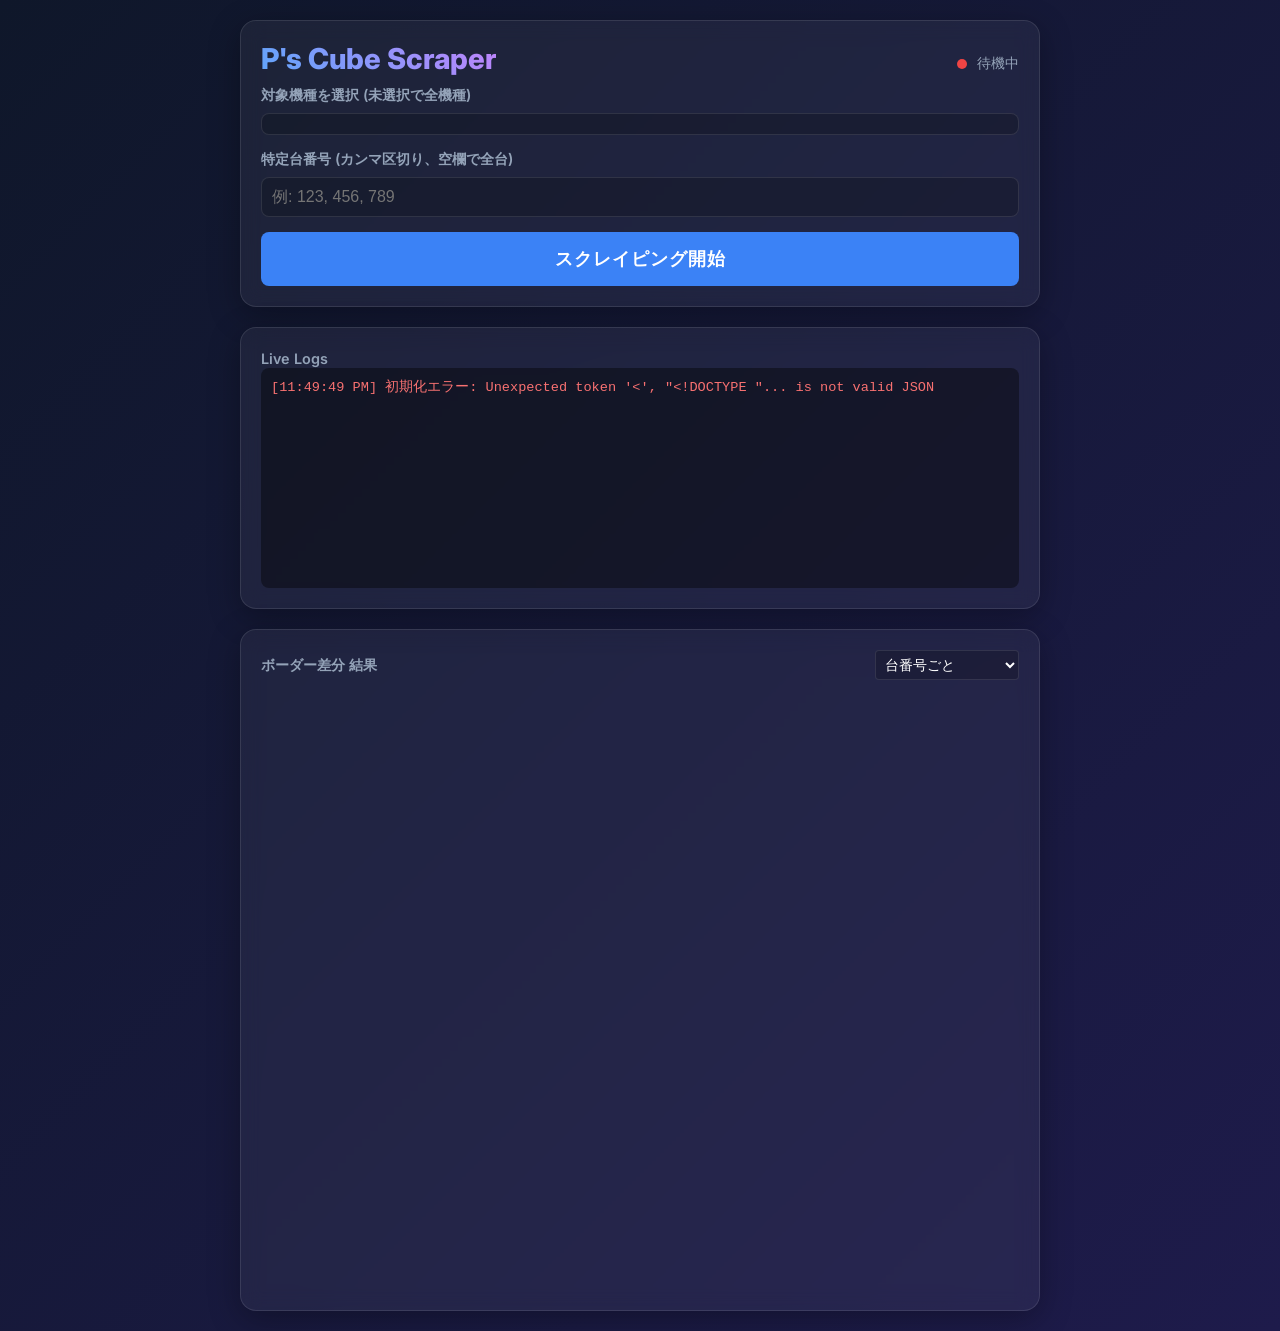
==== static/index.html @ 3b4275c7 "initial" ====
<!DOCTYPE html>
<html lang="ja">
<head>
    <meta charset="UTF-8">
    <meta name="viewport" content="width=device-width, initial-scale=1.0">
    <title>Pachinko Scraper Dashboard</title>
    <script src="https://cdn.plot.ly/plotly-2.27.0.min.js"></script>
    <link href="https://fonts.googleapis.com/css2?family=Inter:wght@400;600;800&display=swap" rel="stylesheet">
    <style>
        :root {
            --bg-gradient: linear-gradient(135deg, #0f172a 0%, #1e1b4b 100%);
            --glass-bg: rgba(255, 255, 255, 0.05);
            --glass-border: rgba(255, 255, 255, 0.1);
            --accent-blue: #3b82f6;
            --accent-blue-hover: #2563eb;
            --accent-red: #ef4444;
            --text-main: #f8fafc;
            --text-muted: #94a3b8;
        }

        body {
            font-family: 'Inter', sans-serif;
            background: var(--bg-gradient);
            color: var(--text-main);
            margin: 0;
            padding: 20px;
            min-height: 100vh;
            display: flex;
            flex-direction: column;
            align-items: center;
        }

        .container {
            width: 100%;
            max-width: 800px;
            display: flex;
            flex-direction: column;
            gap: 20px;
        }

        h1 {
            font-size: 1.8rem;
            font-weight: 800;
            margin: 0;
            text-align: center;
            background: -webkit-linear-gradient(45deg, #60a5fa, #c084fc);
            -webkit-background-clip: text;
            -webkit-text-fill-color: transparent;
        }

        .glass-panel {
            background: var(--glass-bg);
            border: 1px solid var(--glass-border);
            border-radius: 16px;
            padding: 20px;
            backdrop-filter: blur(10px);
            -webkit-backdrop-filter: blur(10px);
            box-shadow: 0 8px 32px 0 rgba(0, 0, 0, 0.3);
        }

        .form-group {
            margin-bottom: 15px;
            display: flex;
            flex-direction: column;
            gap: 8px;
        }

        label {
            font-size: 0.9rem;
            font-weight: 600;
            color: var(--text-muted);
        }

        select, input[type="text"] {
            background: rgba(0, 0, 0, 0.2);
            border: 1px solid var(--glass-border);
            border-radius: 8px;
            color: var(--text-main);
            padding: 10px;
            font-size: 1rem;
            outline: none;
            transition: border-color 0.3s;
        }

        select:focus, input[type="text"]:focus {
            border-color: var(--accent-blue);
        }

        /* Checkbox styling */
        .checkbox-group {
            display: grid;
            grid-template-columns: repeat(auto-fill, minmax(140px, 1fr));
            gap: 10px;
            max-height: 200px;
            overflow-y: auto;
            padding: 10px;
            background: rgba(0,0,0,0.2);
            border-radius: 8px;
            border: 1px solid var(--glass-border);
        }

        .checkbox-label {
            display: flex;
            align-items: center;
            gap: 8px;
            font-size: 0.85rem;
            cursor: pointer;
        }

        button {
            background: var(--accent-blue);
            color: white;
            border: none;
            padding: 15px;
            border-radius: 8px;
            font-size: 1.1rem;
            font-weight: 600;
            cursor: pointer;
            transition: all 0.3s ease;
            text-transform: uppercase;
            letter-spacing: 1px;
            width: 100%;
        }

        button:hover {
            background: var(--accent-blue-hover);
            transform: translateY(-2px);
            box-shadow: 0 4px 15px rgba(59, 130, 246, 0.4);
        }

        button:disabled {
            background: #475569;
            cursor: not-allowed;
            transform: none;
            box-shadow: none;
        }

        .status-indicator {
            display: flex;
            align-items: center;
            justify-content: center;
            gap: 10px;
            margin-top: 10px;
            font-size: 0.9rem;
            color: var(--text-muted);
        }

        .dot {
            width: 10px;
            height: 10px;
            background-color: #ef4444; /* Default red */
            border-radius: 50%;
            transition: background-color 0.3s;
        }

        .dot.active {
            background-color: #22c55e;
            box-shadow: 0 0 10px #22c55e;
        }

        #log-container {
            height: 200px;
            overflow-y: auto;
            background: rgba(0, 0, 0, 0.4);
            border-radius: 8px;
            padding: 10px;
            font-family: monospace;
            font-size: 0.85rem;
            display: flex;
            flex-direction: column;
            gap: 5px;
        }

        .log-entry {
            word-wrap: break-word;
        }
        .log-INFO { color: #60a5fa; }
        .log-WARNING { color: #facc15; }
        .log-ERROR { color: #f87171; }

        #chart-container {
            width: 100%;
            min-height: 600px;
        }
        
        .header-actions {
            display: flex;
            justify-content: space-between;
            align-items: center;
            margin-bottom: 10px;
        }

        /* Scrollbar styles */
        ::-webkit-scrollbar { width: 8px; }
        ::-webkit-scrollbar-track { background: transparent; }
        ::-webkit-scrollbar-thumb { background: rgba(255,255,255,0.2); border-radius: 4px; }
        ::-webkit-scrollbar-thumb:hover { background: rgba(255,255,255,0.4); }

    </style>
</head>
<body>

<div class="container">
    <div class="glass-panel">
        <div class="header-actions">
            <h1>P's Cube Scraper</h1>
            <div class="status-indicator">
                <div class="dot" id="status-dot"></div>
                <span id="status-text">待機中</span>
            </div>
        </div>

        <div class="form-group">
            <label>対象機種を選択 (未選択で全機種)</label>
            <div class="checkbox-group" id="models-container">
                <!-- Checkboxes will be populated here -->
            </div>
        </div>

        <div class="form-group">
            <label for="specific-machines">特定台番号 (カンマ区切り、空欄で全台)</label>
            <input type="text" id="specific-machines" placeholder="例: 123, 456, 789">
        </div>

        <button id="start-btn" onclick="startScraping()">スクレイピング開始</button>
    </div>

    <div class="glass-panel">
        <label>Live Logs</label>
        <div id="log-container"></div>
    </div>

    <div class="glass-panel">
        <div class="header-actions">
            <label>ボーダー差分 結果</label>
            <select id="view-mode" onchange="renderChart()" style="padding: 5px; font-size: 0.9rem; background: rgba(0,0,0,0.2); color: white; border: 1px solid var(--glass-border); border-radius: 4px;">
                <option value="machine">台番号ごと</option>
                <option value="model">機種ごと（平均）</option>
            </select>
        </div>
        <div id="chart-container"></div>
    </div>
</div>

<script>
    let ws;
    let chartData = {}; // Format: { "machine_num": { data } }
    
    // UI Elements
    const modelsContainer = document.getElementById('models-container');
    const startBtn = document.getElementById('start-btn');
    const logContainer = document.getElementById('log-container');
    const statusDot = document.getElementById('status-dot');
    const statusText = document.getElementById('status-text');
    const specificMachines = document.getElementById('specific-machines');

    // Initialize
    async function init() {
        try {
            // Fetch models
            const res = await fetch('/api/models');
            const models = await res.json();
            
            models.forEach(model => {
                const label = document.createElement('label');
                label.className = 'checkbox-label';
                label.innerHTML = `<input type="checkbox" value="${model}"> ${model}`;
                modelsContainer.appendChild(label);
            });

            // Fetch initial status and data
            const statusRes = await fetch('/api/status');
            const statusData = await statusRes.json();
            
            if (statusData.is_scraping) {
                setScrapingState(true);
            }
            if (statusData.data && Object.keys(statusData.data).length > 0) {
                chartData = statusData.data;
                renderChart();
            }

            // Connect WebSocket
            connectWebSocket();
            
        } catch (e) {
            appendLog('ERROR', `初期化エラー: ${e.message}`);
        }
    }

    function connectWebSocket() {
        const protocol = window.location.protocol === 'https:' ? 'wss:' : 'ws:';
        ws = new WebSocket(`${protocol}//${window.location.host}/ws`);
        
        ws.onopen = () => appendLog('INFO', 'WebSocket接続完了');
        
        ws.onmessage = (event) => {
            const data = JSON.parse(event.data);
            if (data.type === 'log') {
                appendLog(data.level || 'INFO', data.message);
            } else if (data.type === 'progress') {
                chartData = data.data; // Update local data
                renderChart(); // Redraw chart
            } else if (data.type === 'done') {
                setScrapingState(false);
                appendLog('INFO', '処理が完了しました。');
            }
        };
        
        ws.onclose = () => {
            appendLog('WARNING', 'WebSocket切断。5秒後に再接続します...');
            setTimeout(connectWebSocket, 5000);
        };
    }

    async function startScraping() {
        const selectedModels = Array.from(modelsContainer.querySelectorAll('input:checked')).map(cb => cb.value);
        const machines = specificMachines.value;

        const payload = {
            models: selectedModels.length > 0 ? selectedModels : null,
            specific_machines: machines
        };

        try {
            const res = await fetch('/api/run', {
                method: 'POST',
                headers: { 'Content-Type': 'application/json' },
                body: JSON.stringify(payload)
            });
            const result = await res.json();
            
            if (result.status === 'success') {
                setScrapingState(true);
                // Clear previous chart
                chartData = {};
                renderChart();
            } else {
                appendLog('ERROR', result.message);
            }
        } catch (e) {
            appendLog('ERROR', `リクエストエラー: ${e.message}`);
        }
    }

    function setScrapingState(isScraping) {
        startBtn.disabled = isScraping;
        if (isScraping) {
            statusDot.classList.add('active');
            statusText.textContent = "実行中";
        } else {
            statusDot.classList.remove('active');
            statusText.textContent = "待機中";
        }
    }

    function appendLog(level, message) {
        const div = document.createElement('div');
        div.className = `log-entry log-${level}`;
        const time = new Date().toLocaleTimeString();
        div.textContent = `[${time}] ${message}`;
        logContainer.appendChild(div);
        logContainer.scrollTop = logContainer.scrollHeight;
    }

    function renderChart() {
        if (Object.keys(chartData).length === 0) return;

        const viewMode = document.getElementById('view-mode') ? document.getElementById('view-mode').value : 'machine';

        const categories = [];
        const borderDiffMed = [];
        const minVals = [];
        const maxVals = [];
        const colors = [];
        const hoverTexts = [];

        if (viewMode === 'machine') {
            const entries = Object.entries(chartData);
            // We will display them as: ModelName (MachineNum)
            entries.forEach(([machineNum, data]) => {
                const label = `${data["機種名"]} (${machineNum})`;
                categories.push(label);
                
                const diffMed = data["ボーダー差(med)"] || 0;
                borderDiffMed.push(diffMed);
                
                minVals.push(data["ボーダー差(min)"] || 0);
                maxVals.push(data["ボーダー差(max)"] || 0);
                
                colors.push(diffMed >= 0 ? '#3b82f6' : '#ef4444');
                
                hoverTexts.push(`回転率(med): ${data["回転率(med)"]}<br>最終差玉: ${data["最終差玉"]}<br>累計スタート: ${data["累計スタート"]}`);
            });
        } else {
            const modelGroups = {};
            Object.values(chartData).forEach(data => {
                const diffMed = data["ボーダー差(med)"] || 0;
                // 外れ値を除外 (+-8の範囲外)
                if (diffMed < -8 || diffMed > 8) {
                    return;
                }

                const modelName = data["機種名"];
                if (!modelGroups[modelName]) {
                    modelGroups[modelName] = { medSum: 0, minSum: 0, maxSum: 0, count: 0 };
                }
                modelGroups[modelName].medSum += diffMed;
                modelGroups[modelName].minSum += (data["ボーダー差(min)"] || 0);
                modelGroups[modelName].maxSum += (data["ボーダー差(max)"] || 0);
                modelGroups[modelName].count += 1;
            });

            Object.entries(modelGroups).forEach(([modelName, group]) => {
                if (group.count === 0) return;
                
                categories.push(modelName);
                
                const avgMed = group.medSum / group.count;
                borderDiffMed.push(avgMed);
                
                minVals.push(group.minSum / group.count);
                maxVals.push(group.maxSum / group.count);
                
                colors.push(avgMed >= 0 ? '#3b82f6' : '#ef4444');
                
                hoverTexts.push(`集計台数: ${group.count}台<br>平均ボーダー差(med): ${avgMed.toFixed(2)}`);
            });
        }

        const traceMain = {
            y: categories,
            x: borderDiffMed,
            type: 'bar',
            orientation: 'h',
            marker: { color: colors },
            width: 0.5,
            hovertext: hoverTexts,
            hoverinfo: 'x+text',
            name: 'ボーダー差分(med)',
            error_x: {
                type: 'data',
                symmetric: false,
                array: maxVals.map((max, i) => Math.max(0, max - borderDiffMed[i])),
                arrayminus: minVals.map((min, i) => Math.max(0, borderDiffMed[i] - min)),
                visible: true,
                color: '#fff',
                thickness: 2,
                width: 5
            }
        };

        const shapes = [];
        for (let i = 0; i < categories.length; i++) {
            if (i % 2 === 0) {
                shapes.push({
                    type: 'rect',
                    xref: 'paper',
                    yref: 'y',
                    x0: 0,
                    x1: 1,
                    y0: i - 0.5,
                    y1: i + 0.5,
                    fillcolor: 'rgba(255,255,255,0.05)',
                    line: { width: 0 },
                    layer: 'below'
                });
            }
        }

        // Determine max absolute range to keep 0 strictly in the center if desired
        // But auto-range also naturally keeps 0 visible. We will let it auto-scale.

        // Calculate dynamic height
        const minRowHeight = 35; // 1行あたりのピクセル数
        const calculatedHeight = Math.max(600, categories.length * minRowHeight + 150); // 上下のマージン用に150px確保

        const layout = {
            height: calculatedHeight,
            plot_bgcolor: 'transparent',
            paper_bgcolor: 'transparent',
            font: { color: '#f8fafc', family: 'Inter' },
            margin: { l: 200, r: 20, t: 20, b: 40 },
            xaxis: { 
                title: 'ボーダー差分',
                gridcolor: 'rgba(255,255,255,0.1)',
                zeroline: true,
                zerolinecolor: 'rgba(255,255,255,0.5)',
                zerolinewidth: 2,
                dtick: 2,
                range: [-8, 8]
            },
            yaxis: { 
                autorange: 'reversed' // Show top to bottom
            },
            shapes: shapes,
            showlegend: false
        };

        const config = { responsive: true, displayModeBar: false };

        Plotly.newPlot('chart-container', [traceMain], layout, config);
    }

    // Run init on load
    init();

</script>
</body>
</html>
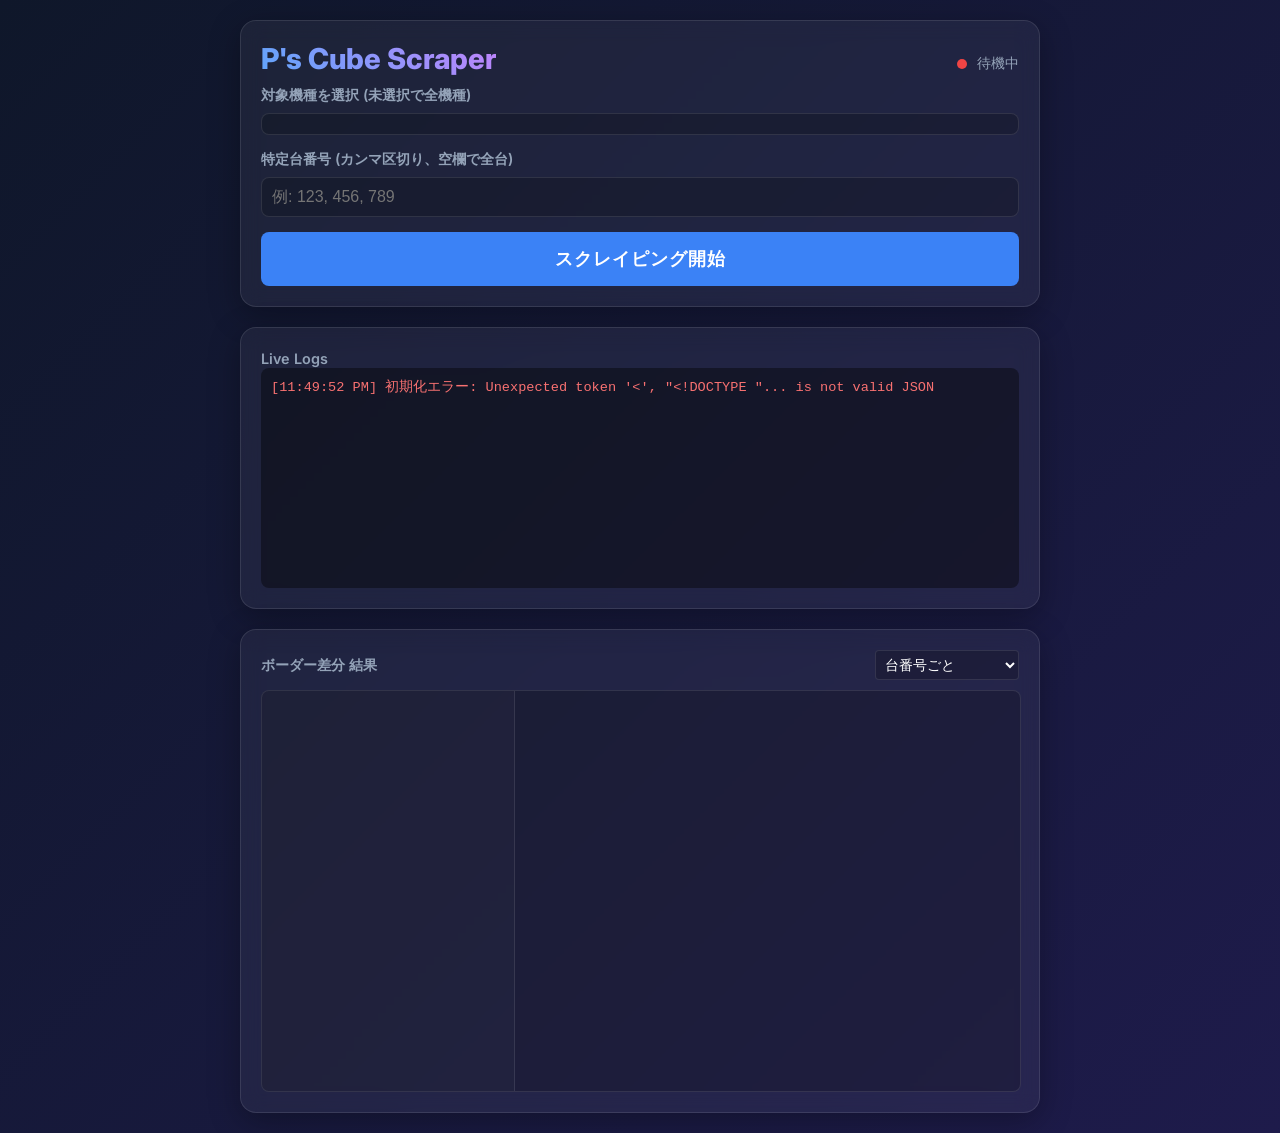
==== commit 6287a6aa: "s" ====
--- a/static/index.html
+++ b/static/index.html
@@ -178,9 +178,74 @@
         .log-WARNING { color: #facc15; }
         .log-ERROR { color: #f87171; }
 
-        #chart-container {
+        .dashboard-layout {
+            display: flex;
             width: 100%;
-            min-height: 600px;
+            border: 1px solid var(--glass-border);
+            border-radius: 8px;
+            background: rgba(0,0,0,0.2);
+            overflow: hidden;
+            min-height: 400px;
+        }
+
+        .labels-container {
+            flex: 1;
+            min-width: 0;
+            overflow-x: auto;
+            border-right: 1px solid var(--glass-border);
+            background: rgba(255,255,255,0.02);
+            scrollbar-width: thin;
+            direction: rtl;
+            cursor: grab;
+        }
+        .labels-container:active {
+            cursor: grabbing;
+        }
+
+        .labels-inner {
+            display: flex;
+            flex-direction: column;
+            direction: ltr;
+            text-align: right;
+            width: max-content;
+            min-width: 100%;
+            padding-right: 10px;
+            padding-left: 10px;
+            box-sizing: border-box;
+            user-select: none;
+            -webkit-user-select: none;
+        }
+
+        .label-item {
+            height: 35px;
+            line-height: 35px;
+            white-space: nowrap;
+            font-size: 0.85rem;
+            color: var(--text-main);
+            font-family: 'Inter', sans-serif;
+        }
+
+        .plot-container {
+            flex: 2;
+            min-width: 0;
+            overflow-x: auto;
+            scrollbar-width: thin;
+            cursor: grab;
+        }
+        .plot-container:active {
+            cursor: grabbing;
+        }
+
+        /* Custom scrollbars inside dashboard */
+        .labels-container::-webkit-scrollbar,
+        .plot-container::-webkit-scrollbar {
+            height: 8px;
+            background: rgba(0,0,0,0.1);
+        }
+        .labels-container::-webkit-scrollbar-thumb,
+        .plot-container::-webkit-scrollbar-thumb {
+            background: rgba(255,255,255,0.2);
+            border-radius: 4px;
         }
         
         .header-actions {
@@ -190,11 +255,20 @@
             margin-bottom: 10px;
         }
 
-        /* Scrollbar styles */
+        /* Global Scrollbar styles */
         ::-webkit-scrollbar { width: 8px; }
         ::-webkit-scrollbar-track { background: transparent; }
         ::-webkit-scrollbar-thumb { background: rgba(255,255,255,0.2); border-radius: 4px; }
         ::-webkit-scrollbar-thumb:hover { background: rgba(255,255,255,0.4); }
+
+        @media (max-width: 480px) {
+            h1 { font-size: 1.4rem; }
+            .container { padding: 10px; gap: 15px; }
+            .glass-panel { padding: 15px; }
+            .label-item { font-size: 0.75rem; }
+            .labels-container { flex: 1; }
+            .plot-container { flex: 2; }
+        }
 
     </style>
 </head>
@@ -238,7 +312,14 @@
                 <option value="model">機種ごと（平均）</option>
             </select>
         </div>
-        <div id="chart-container"></div>
+        <div class="dashboard-layout">
+            <div class="labels-container" id="labels-container">
+                <div class="labels-inner" id="labels-inner"></div>
+            </div>
+            <div class="plot-container" id="plot-container">
+                <div id="chart-container"></div>
+            </div>
+        </div>
     </div>
 </div>
 
@@ -377,7 +458,6 @@
 
         if (viewMode === 'machine') {
             const entries = Object.entries(chartData);
-            // We will display them as: ModelName (MachineNum)
             entries.forEach(([machineNum, data]) => {
                 const label = `${data["機種名"]} (${machineNum})`;
                 categories.push(label);
@@ -396,10 +476,7 @@
             const modelGroups = {};
             Object.values(chartData).forEach(data => {
                 const diffMed = data["ボーダー差(med)"] || 0;
-                // 外れ値を除外 (+-8の範囲外)
-                if (diffMed < -8 || diffMed > 8) {
-                    return;
-                }
+                if (diffMed < -8 || diffMed > 8) return;
 
                 const modelName = data["機種名"];
                 if (!modelGroups[modelName]) {
@@ -413,23 +490,20 @@
 
             Object.entries(modelGroups).forEach(([modelName, group]) => {
                 if (group.count === 0) return;
-                
                 categories.push(modelName);
-                
                 const avgMed = group.medSum / group.count;
                 borderDiffMed.push(avgMed);
-                
                 minVals.push(group.minSum / group.count);
                 maxVals.push(group.maxSum / group.count);
-                
                 colors.push(avgMed >= 0 ? '#3b82f6' : '#ef4444');
-                
                 hoverTexts.push(`集計台数: ${group.count}台<br>平均ボーダー差(med): ${avgMed.toFixed(2)}`);
             });
         }
 
+        const yVals = categories.map((_, i) => i);
+
         const traceMain = {
-            y: categories,
+            y: yVals,
             x: borderDiffMed,
             type: 'bar',
             orientation: 'h',
@@ -450,6 +524,18 @@
             }
         };
 
+        const traceTopAxis = {
+            x: [-10],
+            y: [0],
+            xaxis: 'x2',
+            yaxis: 'y',
+            type: 'scatter',
+            mode: 'markers',
+            marker: { color: 'rgba(0,0,0,0)' },
+            showlegend: false,
+            hoverinfo: 'none'
+        };
+
         const shapes = [];
         for (let i = 0; i < categories.length; i++) {
             if (i % 2 === 0) {
@@ -468,30 +554,72 @@
             }
         }
 
-        // Determine max absolute range to keep 0 strictly in the center if desired
-        // But auto-range also naturally keeps 0 visible. We will let it auto-scale.
-
-        // Calculate dynamic height
-        const minRowHeight = 35; // 1行あたりのピクセル数
-        const calculatedHeight = Math.max(600, categories.length * minRowHeight + 150); // 上下のマージン用に150px確保
+        const topMargin = 60;
+        const bottomMargin = 60;
+        const rowHeight = 35;
+        const plotHeight = categories.length * rowHeight + topMargin + bottomMargin;
+
+        const plotContainer = document.getElementById('plot-container');
+        Plotly.purge('chart-container');
+        document.getElementById('chart-container').style.width = ''; 
+
+        let W = plotContainer.clientWidth;
+        if (W === 0) W = (window.innerWidth - 60) * 0.66; // fallback
+
+        const marginL = 20;
+        const marginR = 20;
+        const totalPlotWidth = W * (20 / 12) + marginL + marginR;
+
+        document.getElementById('chart-container').style.width = `${totalPlotWidth}px`;
+
+        const labelsInner = document.getElementById('labels-inner');
+        labelsInner.innerHTML = '';
+        labelsInner.style.marginTop = `${topMargin}px`;
+        labelsInner.style.marginBottom = `${bottomMargin}px`;
+
+        categories.forEach(cat => {
+            const div = document.createElement('div');
+            div.className = 'label-item';
+            div.textContent = cat;
+            labelsInner.appendChild(div);
+        });
 
         const layout = {
-            height: calculatedHeight,
+            height: plotHeight,
+            width: totalPlotWidth,
             plot_bgcolor: 'transparent',
             paper_bgcolor: 'transparent',
             font: { color: '#f8fafc', family: 'Inter' },
-            margin: { l: 200, r: 20, t: 20, b: 40 },
+            margin: { l: marginL, r: marginR, t: topMargin, b: bottomMargin },
+            dragmode: false,
             xaxis: { 
-                title: 'ボーダー差分',
+                title: '',
                 gridcolor: 'rgba(255,255,255,0.1)',
                 zeroline: true,
                 zerolinecolor: 'rgba(255,255,255,0.5)',
                 zerolinewidth: 2,
                 dtick: 2,
-                range: [-8, 8]
+                range: [-10, 10],
+                side: 'bottom',
+                fixedrange: true
+            },
+            xaxis2: {
+                title: '',
+                overlaying: 'x',
+                side: 'top',
+                dtick: 2,
+                range: [-10, 10],
+                showgrid: false,
+                zeroline: false,
+                tickcolor: 'rgba(255,255,255,0.5)',
+                fixedrange: true
             },
             yaxis: { 
-                autorange: 'reversed' // Show top to bottom
+                range: [categories.length - 0.5, -0.5],
+                showticklabels: false,
+                showgrid: false,
+                zeroline: false,
+                fixedrange: true
             },
             shapes: shapes,
             showlegend: false
@@ -499,10 +627,64 @@
 
         const config = { responsive: true, displayModeBar: false };
 
-        Plotly.newPlot('chart-container', [traceMain], layout, config);
+        Plotly.newPlot('chart-container', [traceMain, traceTopAxis], layout, config).then(() => {
+            plotContainer.scrollLeft = marginL + (W / 3);
+        });
     }
 
-    // Run init on load
+    // Setup Drag-to-Scroll for Desktop
+    function setupDragScroll() {
+        const containers = [
+            document.getElementById('labels-container'),
+            document.getElementById('plot-container')
+        ];
+
+        containers.forEach(container => {
+            if (!container) return;
+            let isDown = false;
+            let startX;
+            let scrollLeft;
+
+            container.addEventListener('mousedown', (e) => {
+                if (e.button !== 0) return; // ignore non-left clicks
+
+                // Check if click is on native scrollbar
+                const rect = container.getBoundingClientRect();
+                const isOnScrollbarX = (e.clientY - rect.top) >= container.clientHeight;
+                const isOnScrollbarY = (e.clientX - rect.left) >= container.clientWidth;
+                if (isOnScrollbarX || isOnScrollbarY) return;
+
+                isDown = true;
+                startX = e.clientX;
+                scrollLeft = container.scrollLeft;
+
+                // Stop event from reaching Plotly
+                e.stopPropagation();
+                e.preventDefault();
+            }, { capture: true });
+
+            container.addEventListener('mouseleave', () => {
+                isDown = false;
+            }, { capture: true });
+
+            container.addEventListener('mouseup', () => {
+                isDown = false;
+            }, { capture: true });
+
+            container.addEventListener('mousemove', (e) => {
+                if (!isDown) return;
+                
+                e.stopPropagation();
+                e.preventDefault();
+                
+                const walk = (e.clientX - startX) * 1.5; // Scroll speed multiplier
+                container.scrollLeft = scrollLeft - walk;
+            }, { capture: true });
+        });
+    }
+
+    // Run setup and init on load
+    setupDragScroll();
     init();
 
 </script>
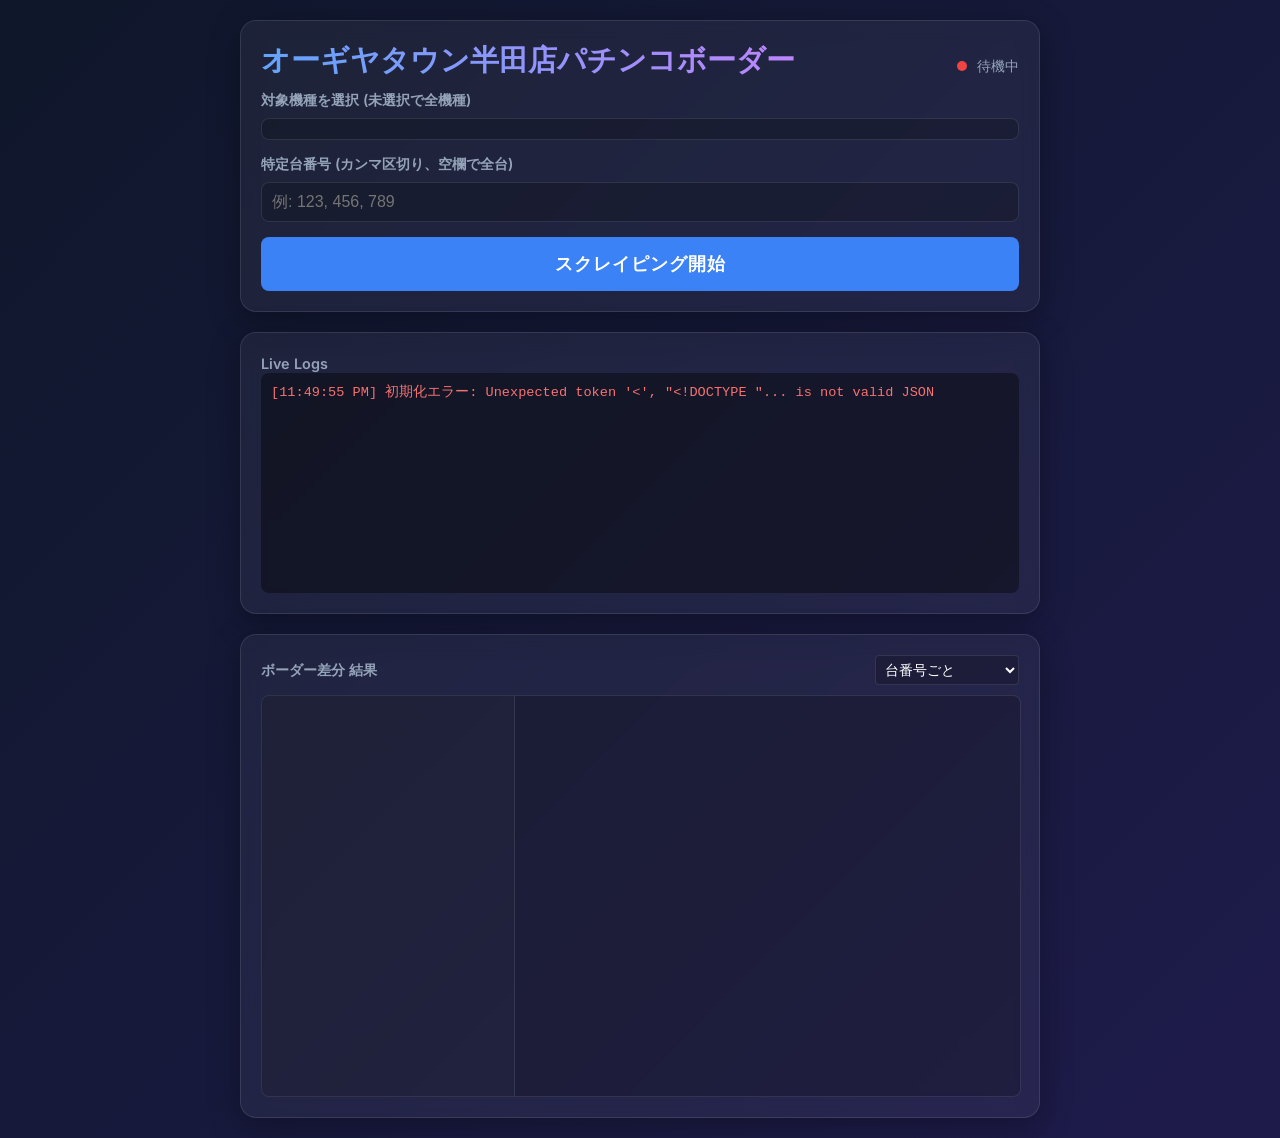
==== commit 9f80c1fa: "ｄｃ" ====
--- a/static/index.html
+++ b/static/index.html
@@ -3,7 +3,7 @@
 <head>
     <meta charset="UTF-8">
     <meta name="viewport" content="width=device-width, initial-scale=1.0">
-    <title>Pachinko Scraper Dashboard</title>
+    <title>オーギヤタウン半田店パチンコボーダー</title>
     <script src="https://cdn.plot.ly/plotly-2.27.0.min.js"></script>
     <link href="https://fonts.googleapis.com/css2?family=Inter:wght@400;600;800&display=swap" rel="stylesheet">
     <style>
@@ -277,7 +277,7 @@
 <div class="container">
     <div class="glass-panel">
         <div class="header-actions">
-            <h1>P's Cube Scraper</h1>
+            <h1>オーギヤタウン半田店パチンコボーダー</h1>
             <div class="status-indicator">
                 <div class="dot" id="status-dot"></div>
                 <span id="status-text">待機中</span>
@@ -325,6 +325,9 @@
 
 <script>
     let ws;
+    let reconnectTimer = null;
+    let lastLogSignature = null;
+    let lastLogAt = 0;
     let chartData = {}; // Format: { "machine_num": { data } }
     
     // UI Elements
@@ -370,6 +373,14 @@
     }
 
     function connectWebSocket() {
+        if (ws && (ws.readyState === WebSocket.OPEN || ws.readyState === WebSocket.CONNECTING)) {
+            return;
+        }
+        if (reconnectTimer) {
+            clearTimeout(reconnectTimer);
+            reconnectTimer = null;
+        }
+
         const protocol = window.location.protocol === 'https:' ? 'wss:' : 'ws:';
         ws = new WebSocket(`${protocol}//${window.location.host}/ws`);
         
@@ -389,8 +400,9 @@
         };
         
         ws.onclose = () => {
+            ws = null;
             appendLog('WARNING', 'WebSocket切断。5秒後に再接続します...');
-            setTimeout(connectWebSocket, 5000);
+            reconnectTimer = setTimeout(connectWebSocket, 5000);
         };
     }
 
@@ -436,6 +448,14 @@
     }
 
     function appendLog(level, message) {
+        const now = Date.now();
+        const signature = `${level}\n${message}`;
+        if (signature === lastLogSignature && now - lastLogAt < 2000) {
+            return;
+        }
+        lastLogSignature = signature;
+        lastLogAt = now;
+
         const div = document.createElement('div');
         div.className = `log-entry log-${level}`;
         const time = new Date().toLocaleTimeString();
@@ -687,6 +707,16 @@
     setupDragScroll();
     init();
 
+    window.addEventListener('beforeunload', () => {
+        if (reconnectTimer) {
+            clearTimeout(reconnectTimer);
+        }
+        if (ws) {
+            ws.onclose = null;
+            ws.close();
+        }
+    });
+
 </script>
 </body>
 </html>
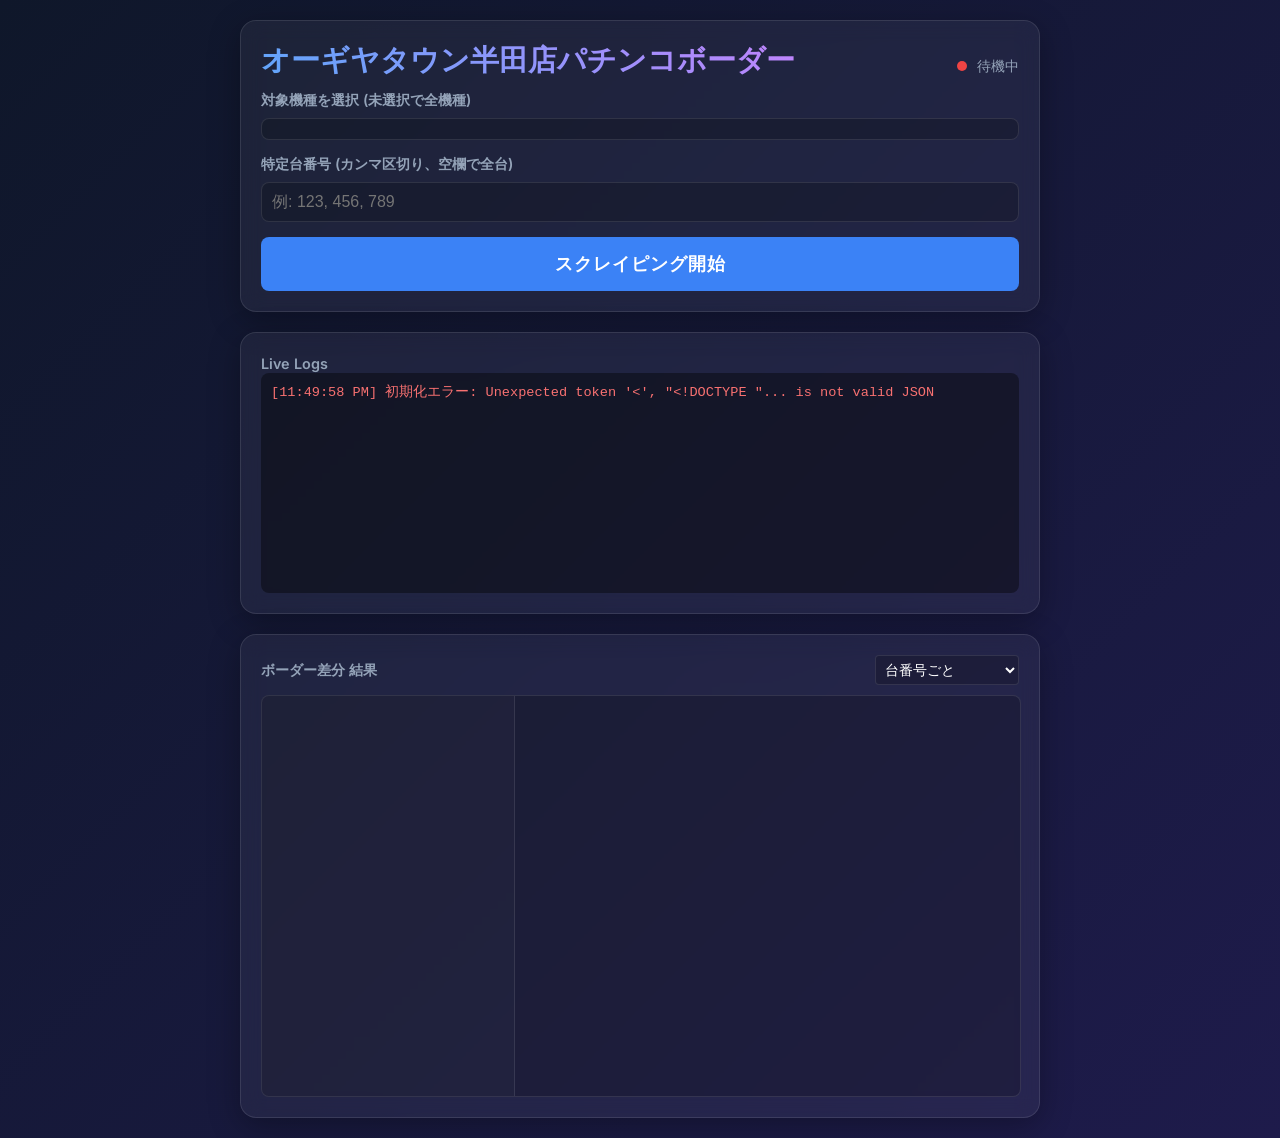
==== commit 5f6c3675: "ｄ" ====
--- a/static/index.html
+++ b/static/index.html
@@ -135,6 +135,12 @@
             box-shadow: none;
         }
 
+        #stop-btn:hover {
+            background: #dc2626;
+            transform: translateY(-2px);
+            box-shadow: 0 4px 15px rgba(239, 68, 68, 0.4);
+        }
+
         .status-indicator {
             display: flex;
             align-items: center;
@@ -296,7 +302,10 @@
             <input type="text" id="specific-machines" placeholder="例: 123, 456, 789">
         </div>
 
-        <button id="start-btn" onclick="startScraping()">スクレイピング開始</button>
+        <div style="display: flex; gap: 10px;">
+            <button id="start-btn" onclick="startScraping()" style="flex: 2;">スクレイピング開始</button>
+            <button id="stop-btn" onclick="stopScraping()" style="flex: 1; background: var(--accent-red); display: none;">停止</button>
+        </div>
     </div>
 
     <div class="glass-panel">
@@ -436,14 +445,31 @@
         }
     }
 
+    async function stopScraping() {
+        try {
+            const res = await fetch('/api/stop', { method: 'POST' });
+            const result = await res.json();
+            if (result.status === 'success') {
+                appendLog('INFO', '停止信号を送信しました。現在の台の処理が終わるまでお待ちください。');
+            } else {
+                appendLog('ERROR', result.message);
+            }
+        } catch (e) {
+            appendLog('ERROR', `停止リクエストエラー: ${e.message}`);
+        }
+    }
+
     function setScrapingState(isScraping) {
         startBtn.disabled = isScraping;
+        const stopBtn = document.getElementById('stop-btn');
         if (isScraping) {
             statusDot.classList.add('active');
             statusText.textContent = "実行中";
+            stopBtn.style.display = 'block';
         } else {
             statusDot.classList.remove('active');
             statusText.textContent = "待機中";
+            stopBtn.style.display = 'none';
         }
     }
 
